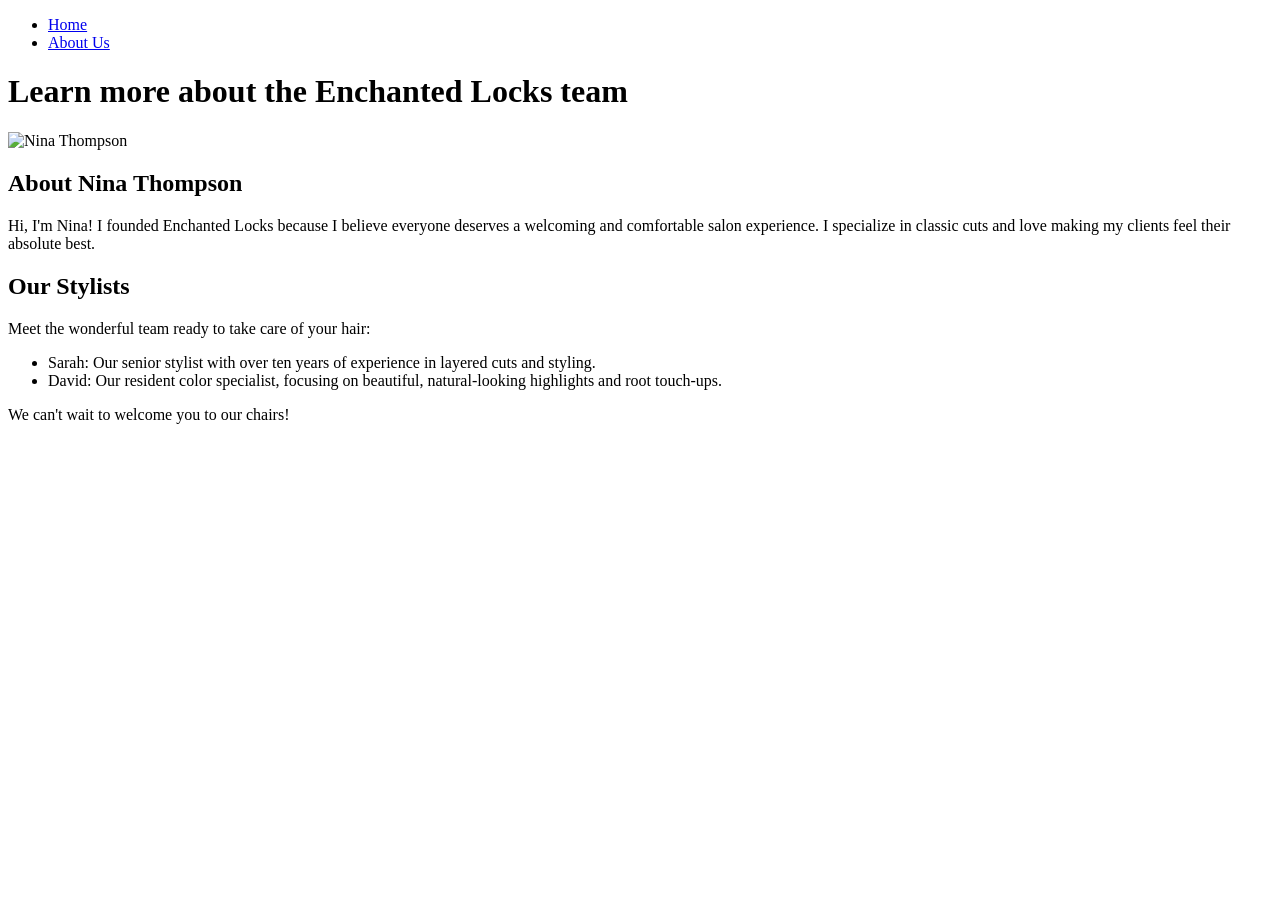
==== about.html @ 43820aa2 "Added an about and index file" ====
<!DOCTYPE html>
<html lang="en">
<head>
    <meta charset="UTF-8">
    <title> About us - Enchanted Locks</title>
</head>
<body>
    
    <nav>
        <ul>
            <li><a href="index.html">Home</a></li>
            <li><a href="about.html">About Us</a></li>
        </ul>
    </nav>

    <h1>Learn more about the Enchanted Locks team</h1>

    <img src="https://images.unsplash.com/photo-1761839256840-7780a45b85dc?q=80&w=1170&auto=format&fit=crop&ixlib=rb-4.1.0&ixid=M3wxMjA3fDB8MHxwaG90by1wYWdlfHx8fGVufDB8fHx8fA%3D%3D" alt="Nina Thompson">

    <h2>About Nina Thompson</h2>
    <p>Hi, I'm Nina! I founded Enchanted Locks because I believe everyone deserves a welcoming and comfortable salon experience. I specialize in classic cuts and love making my clients feel their absolute best.</p>

    <h2>Our Stylists</h2>
    <p>Meet the wonderful team ready to take care of your hair:</p>
    <ul>
        <li>Sarah: Our senior stylist with over ten years of experience in layered cuts and styling.</li>
        <li>David: Our resident color specialist, focusing on beautiful, natural-looking highlights and root touch-ups.</li>
    </ul>

    <p>We can't wait to welcome you to our chairs!</p>
</body>
</html>
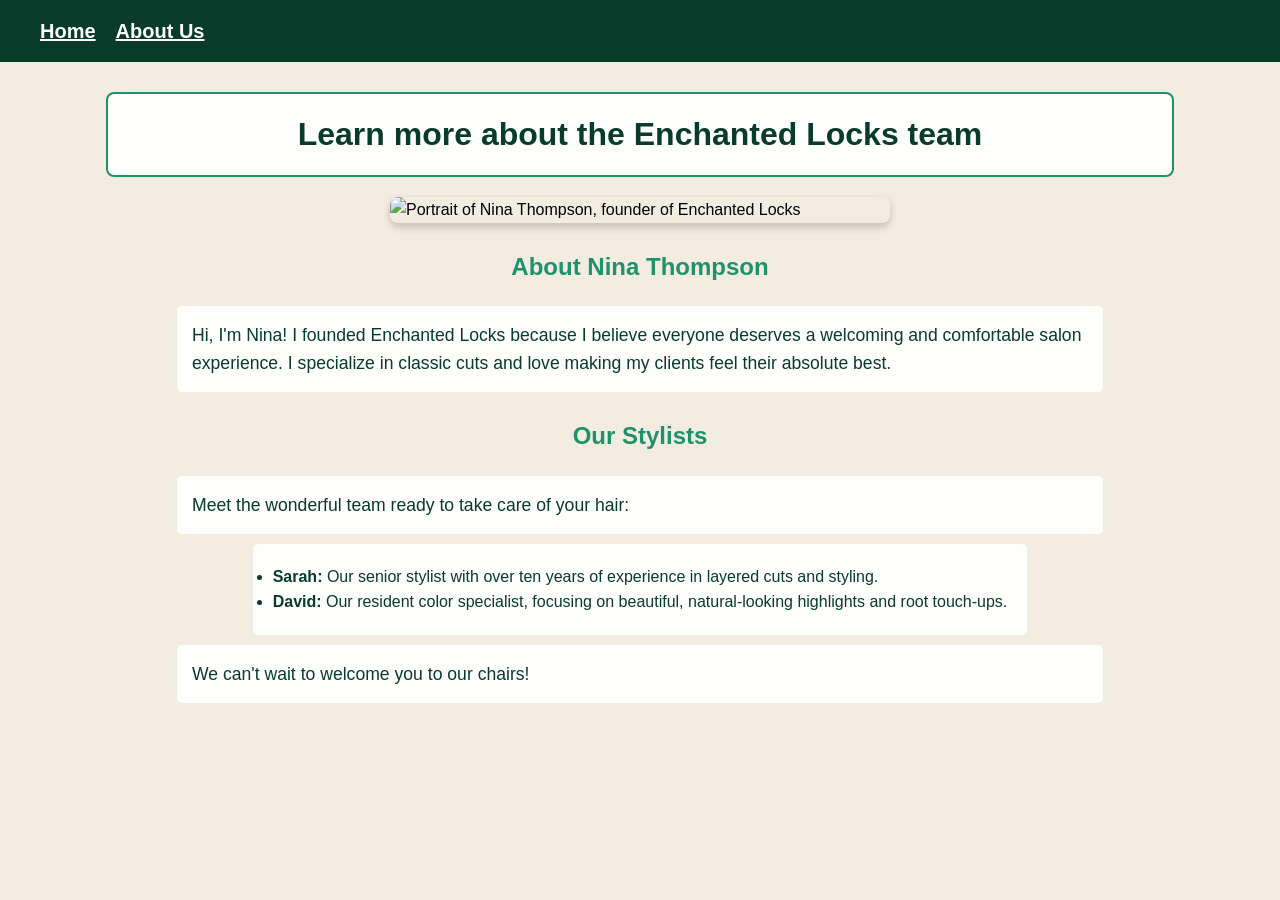
==== commit b78f4a86: "Accessibility update Added image alt text for screen readers, changed the contrast to make it easier" ====
--- a/about.html
+++ b/about.html
@@ -1,8 +1,10 @@
 <!DOCTYPE html>
 <html lang="en">
 <head>
+    <link rel="stylesheet" href="style.css">
     <meta charset="UTF-8">
-    <title> About us - Enchanted Locks</title>
+    <meta name="viewport" content="width=device-width, initial-scale=1.0">
+    <title>About Us - Enchanted Locks</title>
 </head>
 <body>
     
@@ -13,25 +15,22 @@
         </ul>
     </nav>
 
-    <h1>Learn more about the Enchanted Locks team</h1>
+    <main>
+        <h1>Learn more about the Enchanted Locks team</h1>
 
-    <img src="https://images.unsplash.com/photo-1761839256840-7780a45b85dc?q=80&w=1170&auto=format&fit=crop&ixlib=rb-4.1.0&ixid=M3wxMjA3fDB8MHxwaG90by1wYWdlfHx8fGVufDB8fHx8fA%3D%3D" alt="Nina Thompson">
+        <img src="https://images.unsplash.com/photo-1761839256840-7780a45b85dc?q=80&w=1170&auto=format&fit=crop" alt="Portrait of Nina Thompson, founder of Enchanted Locks">
 
-    <h2>About Nina Thompson</h2>
-    <p>Hi, I'm Nina! I founded Enchanted Locks because I believe everyone deserves a welcoming and comfortable salon experience. I specialize in classic cuts and love making my clients feel their absolute best.</p>
+        <h2>About Nina Thompson</h2>
+        <p>Hi, I'm Nina! I founded Enchanted Locks because I believe everyone deserves a welcoming and comfortable salon experience. I specialize in classic cuts and love making my clients feel their absolute best.</p>
 
-    <h2>Our Stylists</h2>
-    <p>Meet the wonderful team ready to take care of your hair:</p>
-    <ul>
-        <li>Sarah: Our senior stylist with over ten years of experience in layered cuts and styling.</li>
-        <li>David: Our resident color specialist, focusing on beautiful, natural-looking highlights and root touch-ups.</li>
-    </ul>
+        <h2>Our Stylists</h2>
+        <p>Meet the wonderful team ready to take care of your hair:</p>
+        <ul>
+            <li><strong>Sarah:</strong> Our senior stylist with over ten years of experience in layered cuts and styling.</li>
+            <li><strong>David:</strong> Our resident color specialist, focusing on beautiful, natural-looking highlights and root touch-ups.</li>
+        </ul>
 
-    <p>We can't wait to welcome you to our chairs!</p>
+        <p>We can't wait to welcome you to our chairs!</p>
+    </main>
 </body>
-</html>
-
-
-
-
-    +</html>
--- a/style.css
+++ b/style.css
@@ -0,0 +1,103 @@
+body { 
+    background-color: #f3ede1; 
+    margin: 0; 
+    padding: 0; 
+    background-image: url('https://images.unsplash.com/photo-1527799820374-dcf8d9d4a388?auto=format&fit=crop&w=1920&q=80');
+    background-size: cover;          
+    background-repeat: no-repeat;    
+    background-position: center;     
+    background-attachment: fixed;    
+    font-family: Arial, Helvetica, sans-serif; 
+    font-size: 16px; 
+    line-height: 1.6;
+}
+
+nav {
+    width: 100%;
+    box-sizing: border-box;
+    background-color: #083b2a;
+}
+
+nav ul {   
+    list-style: none; 
+    padding: 15px 40px; 
+    margin: 0; 
+    display: flex; 
+    gap: 20px; 
+    width: 100%;
+    box-sizing: border-box; 
+    background-color: #083b2a; 
+    font-weight: bold; 
+    font-size: 1.25rem; 
+}
+
+nav a { 
+    color: #ffffff !important; 
+    font-weight: bold; 
+    text-decoration: underline; 
+    transition: color 0.2s ease-in-out;
+}
+
+nav a:hover, 
+nav a:focus {
+    color: #a3e6cd !important; 
+    text-decoration: none;
+}
+
+body h1, body p, body h2, main ul { 
+    padding-left: 20px;
+    padding-right: 20px;
+}
+
+body h1 { 
+    font-family: 'Inter', Arial, sans-serif; 
+    font-size: 2rem; 
+    color: #083b2a; 
+    text-align: center; 
+    width: 80%;                     
+    margin: 30px auto 20px auto;     
+    padding: 15px 20px;             
+    border: 2px solid #1f926c;      
+    background-color: rgba(255, 255, 255, 0.95); 
+    border-radius: 8px;
+}
+
+body h2 { 
+    font-family: 'Inter', Arial, sans-serif; 
+    font-size: 1.5rem; 
+    color: #1f926c;
+    text-align: center; 
+    margin-top: 25px; 
+}
+
+body p { 
+    font-size: 1.1rem; 
+    color: #083b2a; 
+    text-align: left; 
+    margin: 10px auto;
+    padding: 15px;
+    width: 70%;
+    background-color: rgba(255, 255, 255, 0.95); 
+    border-radius: 5px;
+}
+
+ul { 
+    font-size: 1rem; 
+    color: #083b2a; 
+    text-align: left; 
+    width: fit-content; 
+    margin: 10px auto; 
+    padding: 20px 40px;
+    background-color: rgba(255, 255, 255, 0.95);
+    border-radius: 5px;
+}
+
+img { 
+    width: 50%; 
+    max-width: 500px;
+    height: auto; 
+    display: block;
+    margin: 20px auto; 
+    border-radius: 8px;
+    box-shadow: 0 4px 8px rgba(0, 0, 0, 0.2);
+}
